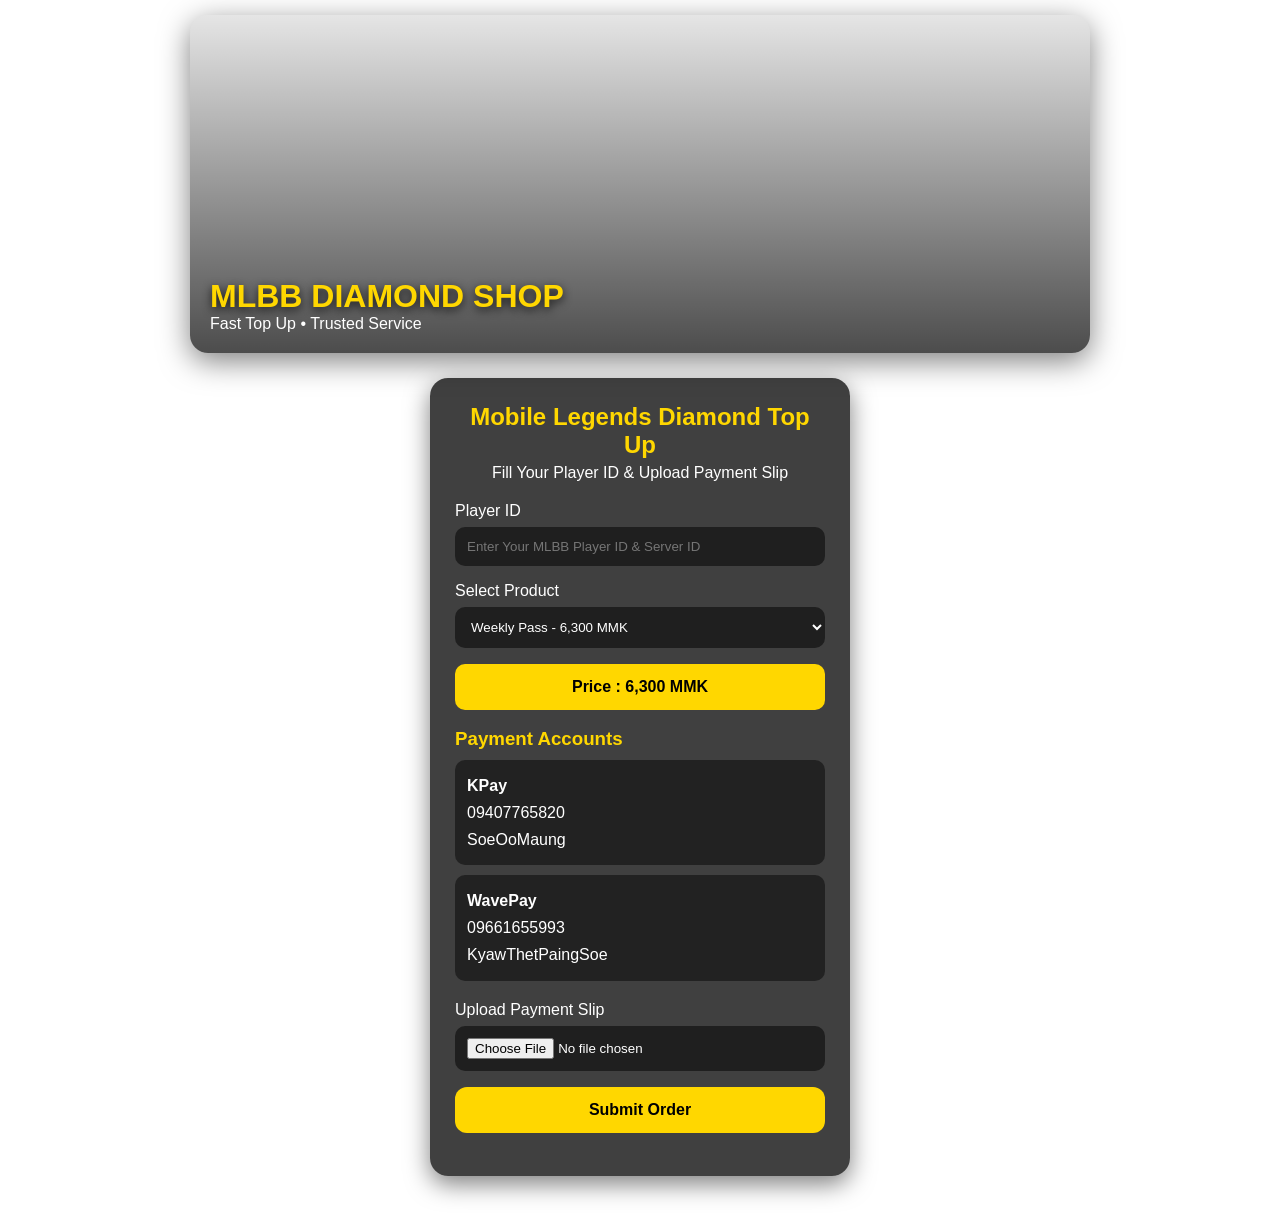
==== index.html @ 8d917c6e "Modify player ID input and update order submission Updated player ID input placeholder and removed s" ====
<!doctype html>
<html lang="my">
<head>
  <meta charset="utf-8" />
  <meta name="viewport" content="width=device-width,initial-scale=1" />

  <title>MLBB Diamond Shop</title>

  <link rel="stylesheet" href="style.css">
</head>

<body>

  <div class="video-banner">

    <video autoplay muted loop playsinline>
      <source src="img/banner.mp4" type="video/mp4">
    </video>

    <div class="overlay"></div>

    <div class="overlay-text">
      <h1>MLBB DIAMOND SHOP</h1>
      <p>Fast Top Up • Trusted Service</p>
    </div>

  </div>

  <div class="container">

    <div class="title-box">
      <h2>Mobile Legends Diamond Top Up</h2>
      <p>Fill Your Player ID & Upload Payment Slip</p>
    </div>

    <form id="orderForm">

      <label>
        Player ID
        <input
          id="playerId"
          name="playerId"
          placeholder="Enter Your MLBB Player ID & Server ID"
          required>
      </label>
      
      <label>
        Select Product

        <select id="amountUc" name="amountUc">

          <option value="weeklypass">
            Weekly Pass - 6,300 MMK
          </option>

          <option value="eliteweekly">
            Elite Weekly Pass - 3,300 MMK
          </option>

          <option value="epicmonthly">
            Epic Monthly Pass - 16,600 MMK
          </option>

          <option value="50">
            50+50 Diamonds - 3,250 MMK
          </option>

          <option value="150">
            150+150 Diamonds - 9,700 MMK
          </option>

          <option value="250">
            250+250 Diamonds - 15,600 MMK
          </option>

          <option value="500">
            500+500 Diamonds - 32,000 MMK
          </option>

          <!-- NORMAL DIAMOND -->

          <option value="86">86 Diamonds</option>
          <option value="172">172 Diamonds</option>
          <option value="257">257 Diamonds</option>
          <option value="344">344 Diamonds</option>
          <option value="429">429 Diamonds</option>
          <option value="514">514 Diamonds</option>
          <option value="706">706 Diamonds</option>
          <option value="878">878 Diamonds</option>
          <option value="963">963 Diamonds</option>
        </select>
      </label>

      <div class="price-box">
        Price :
        <span id="priceK"></span>
      </div>

      <div class="pay-box">

        <h3>Payment Accounts</h3>

        <div class="pay-item">
          <strong>KPay</strong><br>
          09407765820<br>
          SoeOoMaung
        </div>

        <div class="pay-item">
          <strong>WavePay</strong><br>
          09661655993<br>
          KyawThetPaingSoe
        </div>

      </div>

      <label>
        Upload Payment Slip

        <input
          type="file"
          id="slip"
          name="slip"
          accept="image/*"
          required>
      </label>

      <button type="submit">
        Submit Order
      </button>
    </form>

    <div id="msg"></div>

  </div>

<script>

const rates = {

  weeklypass: 6300,
  eliteweekly: 3300,
  epicmonthly: 16600,

  "50": 3250,
  "150": 9700,
  "250": 15600,
  "500": 32000,

  // NORMAL DIAMOND
    86: 3500,
    172: 7000,
    257: 10500,
    344: 14000,
    429: 17500,
    514: 21000,
    706: 28500,
    878: 35000,
    963: 38500

};

const sel = document.getElementById('amountUc');
const priceEl = document.getElementById('priceK');

function updatePrice() {

  priceEl.textContent =
  rates[sel.value].toLocaleString() + ' MMK';

}

sel.addEventListener('change', updatePrice);

updatePrice();

// SUBMIT
    document.getElementById('orderForm')
    .addEventListener('submit', async (e)=>{

      e.preventDefault();

      const playerId =
        document.getElementById('playerId')
        .value.trim();

      const serverId =
        document.getElementById('serverId')
        .value.trim();

      const amountUc =
        document.getElementById('amountUc')
        .value;

      const slip =
        document.getElementById('slip')
        .files[0];

      if(!playerId || !slip) {
        return alert('Please fill all fields');
      }

      const amountK = rates[amountUc] || 0;

      const fd = new FormData();

      fd.append('playerId', playerId);
      fd.append('serverId', serverId);
      fd.append('amountUc', amountUc);
      fd.append('amountK', amountK);
      fd.append('slip', slip);

      document.getElementById('msg')
      .textContent = 'Uploading...';

      try {

        const resp = await fetch(
          'https://gsd-drx9.onrender.com/order',
          {
            method: 'POST',
            body: fd
          }
        );

        const data = await resp.json();

        if(data.ok){

          document.getElementById('msg')
          .innerHTML =
          '✅ Order Submitted<br>Order ID : ' +
          data.order.id;

          document.getElementById('orderForm')
          .reset();

          updatePrice();

        } else {

          document.getElementById('msg')
          .textContent =
          'Error : ' +
          (data.error || 'unknown');

        }

      } catch(err){

        document.getElementById('msg')
        .textContent =
        'Upload Failed : ' + err.message;

      }

    });

</script>

</body>
</html>
---- style.css ----
*{
  margin:0;
  padding:0;
  box-sizing:border-box;
  font-family:Arial,sans-serif;
}

body{

  background-image:
  url('https://wallpapercave.com/wp/wp5128415.jpg');

  background-size:cover;
  background-position:center;
  background-repeat:no-repeat;
  background-attachment:fixed;

  min-height:100vh;

  color:white;

  padding:15px;
}

.video-banner{

  position:relative;

  width:100%;
  max-width:900px;

  aspect-ratio:16/6;

  overflow:hidden;

  border-radius:18px;

  margin:auto;

  box-shadow:
  0 8px 30px rgba(0,0,0,.5);
}

.video-banner video{

  width:100%;
  height:100%;

  object-fit:cover;
}

.overlay{

  position:absolute;
  inset:0;

  background:
  linear-gradient(
  to top,
  rgba(0,0,0,.7),
  rgba(0,0,0,.1)
  );
}

.overlay-text{

  position:absolute;

  left:20px;
  bottom:20px;
}

.overlay-text h1{

  color:#FFD700;

  font-size:2rem;

  text-shadow:
  0 3px 10px rgba(0,0,0,.8);
}

.container{

  width:100%;
  max-width:420px;

  margin:25px auto;

  background:
  rgba(0,0,0,.75);

  padding:25px;

  border-radius:18px;

  box-shadow:
  0 8px 25px rgba(0,0,0,.5);
}

.title-box{

  text-align:center;

  margin-bottom:20px;
}

.title-box h2{

  color:#FFD700;

  margin-bottom:5px;
}

label{

  display:block;

  margin-bottom:16px;
}

input,
select{

  width:100%;

  padding:12px;

  border:none;

  border-radius:10px;

  margin-top:7px;

  background:#1f1f1f;

  color:white;
}

.price-box{

  background:#FFD700;

  color:black;

  padding:14px;

  border-radius:10px;

  text-align:center;

  font-weight:bold;

  margin-bottom:18px;
}

.pay-box{

  margin-bottom:20px;
}

.pay-box h3{

  margin-bottom:10px;

  color:#FFD700;
}

.pay-item{

  background:#222;

  padding:12px;

  border-radius:10px;

  margin-bottom:10px;

  line-height:1.7;
}

button{

  width:100%;

  padding:14px;

  border:none;

  border-radius:12px;

  background:#FFD700;

  color:black;

  font-size:1rem;

  font-weight:bold;

  cursor:pointer;
}

button:hover{

  background:#ffea61;
}

#msg{

  margin-top:18px;

  text-align:center;

  font-weight:bold;

  color:#00ff90;
}
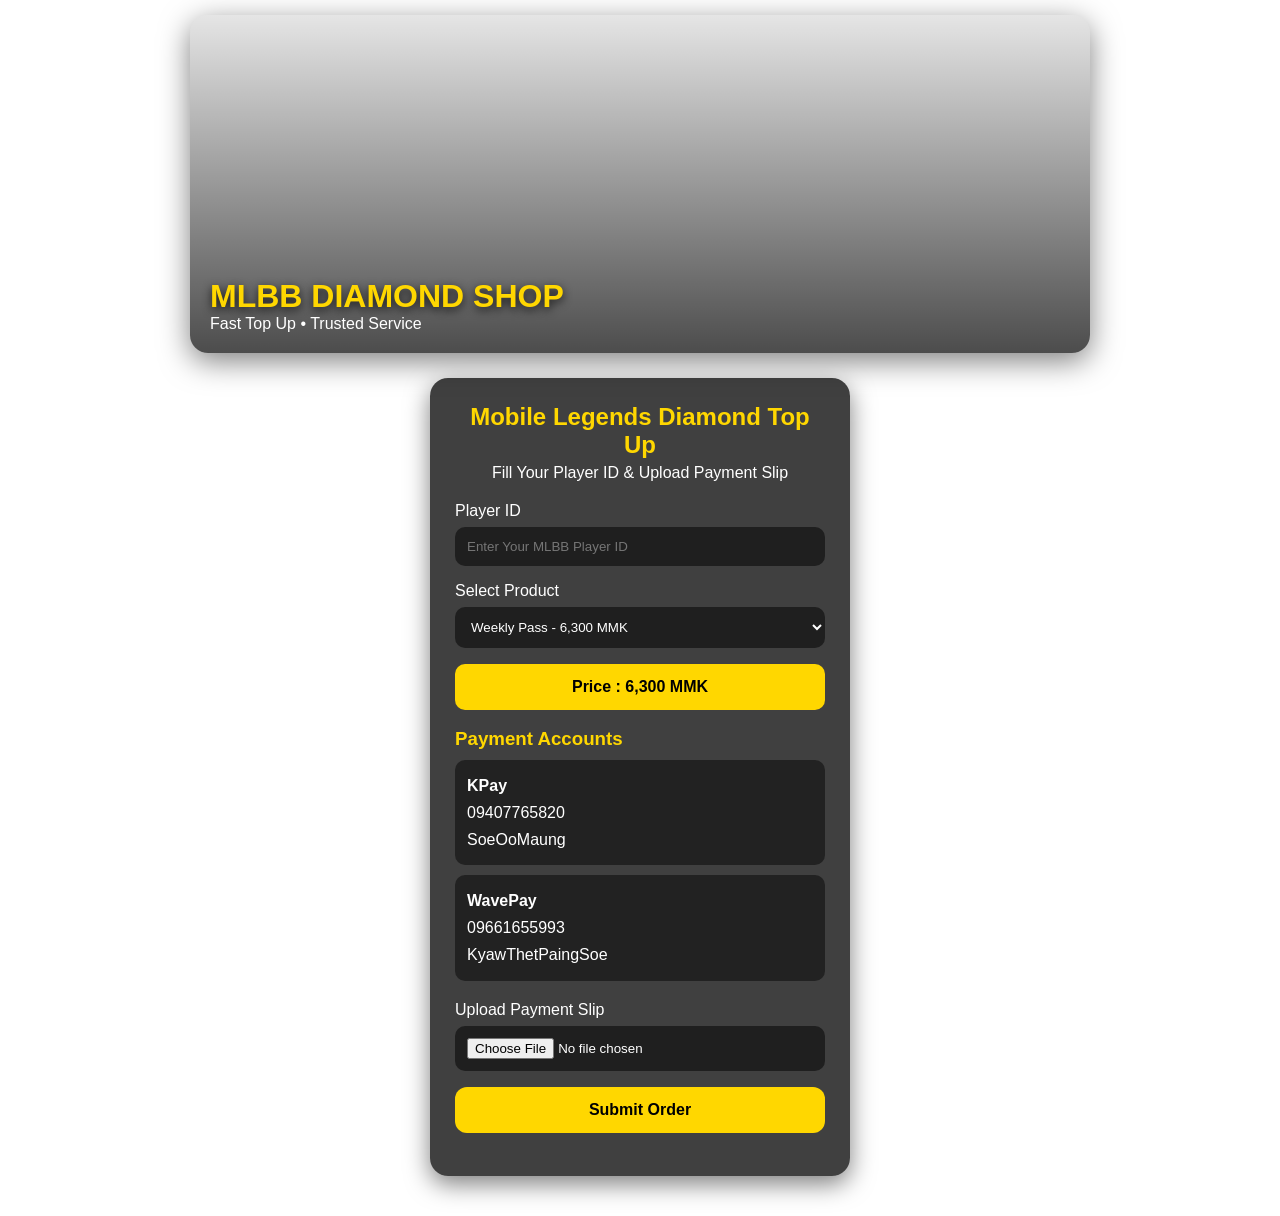
==== commit 5dfb0625: "Update placeholder text for player ID input" ====
--- a/index.html
+++ b/index.html
@@ -40,7 +40,7 @@
         <input
           id="playerId"
           name="playerId"
-          placeholder="Enter Your MLBB Player ID & Server ID"
+          placeholder="Enter Your MLBB Player ID"
           required>
       </label>
       
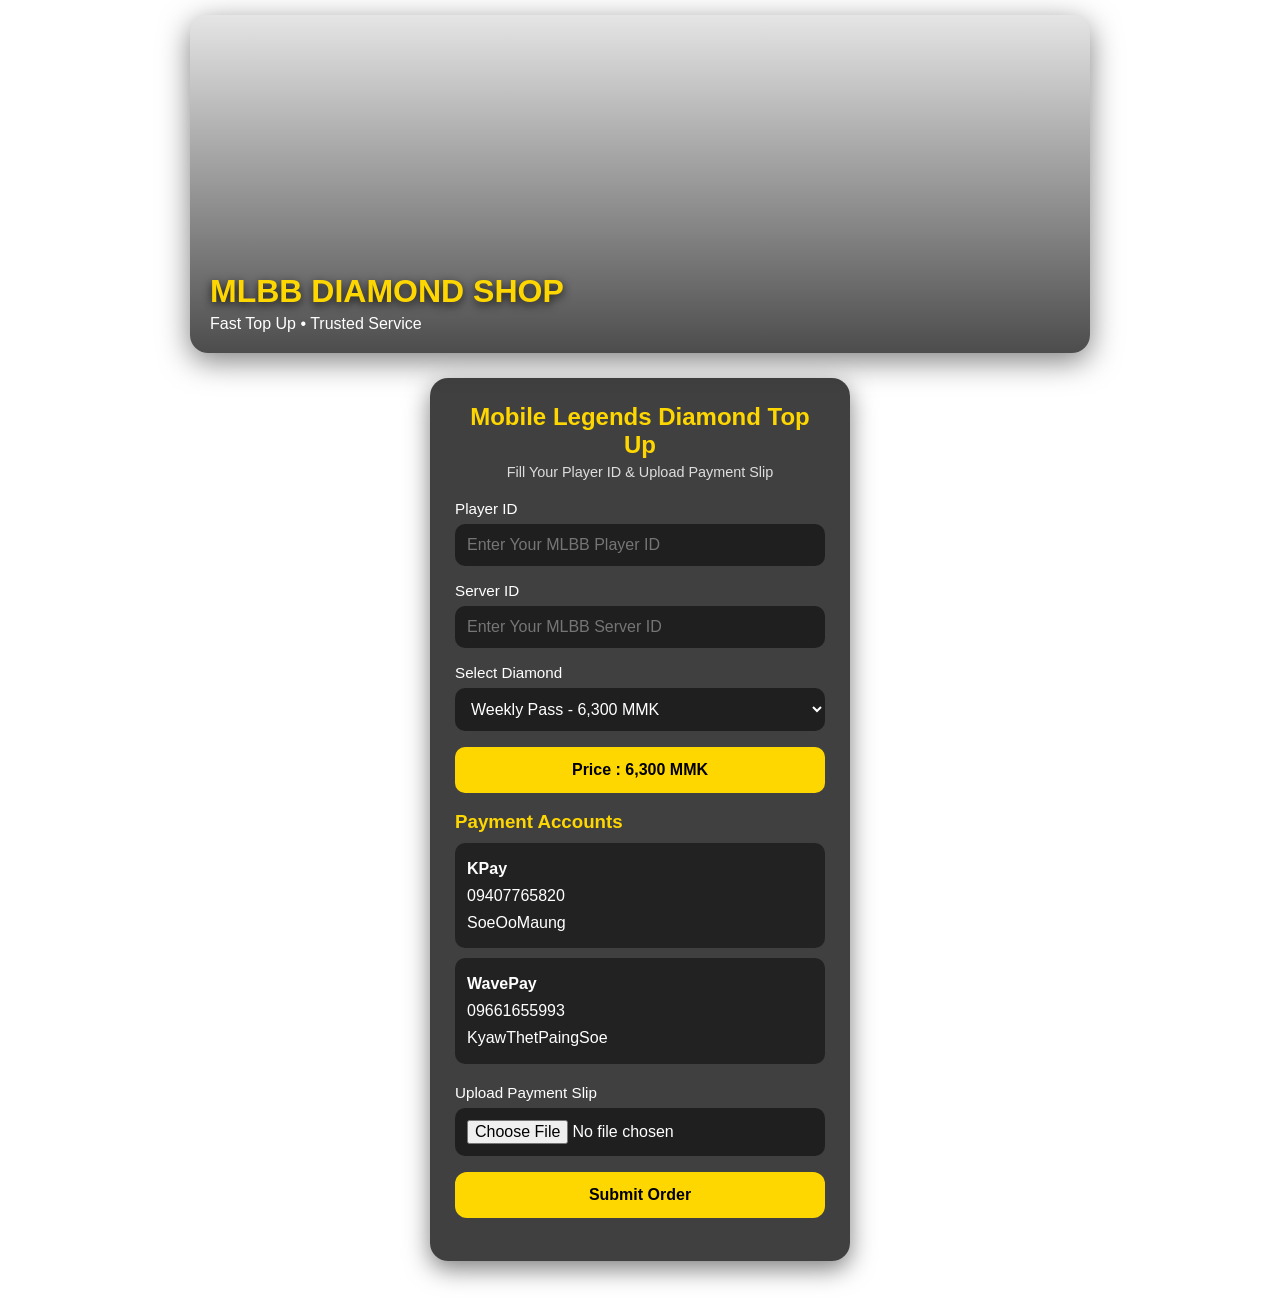
==== commit 147de1cf: "Update HTML structure and styles for diamond shop" ====
--- a/index.html
+++ b/index.html
@@ -3,16 +3,14 @@
 <head>
   <meta charset="utf-8" />
   <meta name="viewport" content="width=device-width,initial-scale=1" />
-
   <title>MLBB Diamond Shop</title>
-
-  <link rel="stylesheet" href="style.css">
+  <link rel="stylesheet" href="styles.css">
 </head>
 
 <body>
 
+  <!-- VIDEO BANNER -->
   <div class="video-banner">
-
     <video autoplay muted loop playsinline>
       <source src="img/banner.mp4" type="video/mp4">
     </video>
@@ -23,9 +21,9 @@
       <h1>MLBB DIAMOND SHOP</h1>
       <p>Fast Top Up • Trusted Service</p>
     </div>
-
   </div>
 
+  <!-- MAIN BOX -->
   <div class="container">
 
     <div class="title-box">
@@ -43,41 +41,51 @@
           placeholder="Enter Your MLBB Player ID"
           required>
       </label>
-      
+
       <label>
-        Select Product
-
+        Server ID
+        <input
+          id="serverId"
+          name="serverId"
+          placeholder="Enter Your MLBB Server ID"
+          required>
+      </label>
+
+      <label>
+        Select Diamond
         <select id="amountUc" name="amountUc">
 
-          <option value="weeklypass">
+            <!-- WEEKLY PASS -->
+            <option value="weeklypass">
             Weekly Pass - 6,300 MMK
-          </option>
-
-          <option value="eliteweekly">
-            Elite Weekly Pass - 3,300 MMK
-          </option>
-
-          <option value="epicmonthly">
-            Epic Monthly Pass - 16,600 MMK
-          </option>
-
-          <option value="50">
-            50+50 Diamonds - 3,250 MMK
-          </option>
-
-          <option value="150">
-            150+150 Diamonds - 9,700 MMK
-          </option>
-
-          <option value="250">
-            250+250 Diamonds - 15,600 MMK
-          </option>
-
-          <option value="500">
-            500+500 Diamonds - 32,000 MMK
-          </option>
-
-          <!-- NORMAL DIAMOND -->
+            </option>
+
+            <option value="eliteweekly">
+                Elite Weekly Pass - 3,300 MMK
+            </option>
+
+            <option value="epicmonthly">
+                Epic Monthly Pass - 16,600 MMK
+            </option>
+
+            <!-- DOUBLE DIAMOND -->
+            <option value="50">
+                50 + 50 Diamonds - 3,250 MMK
+            </option>
+
+            <option value="150">
+                150 + 150 Diamonds - 9,700 MMK
+            </option>
+
+            <option value="250">
+                250 + 250 Diamonds - 15,600 MMK
+            </option>
+
+            <option value="500">
+                500 + 500 Diamonds - 32,000 MMK
+            </option>
+
+        <!-- NORMAL DIAMOND -->
 
           <option value="86">86 Diamonds</option>
           <option value="172">172 Diamonds</option>
@@ -88,6 +96,7 @@
           <option value="706">706 Diamonds</option>
           <option value="878">878 Diamonds</option>
           <option value="963">963 Diamonds</option>
+
         </select>
       </label>
 
@@ -96,8 +105,8 @@
         <span id="priceK"></span>
       </div>
 
+      <!-- PAYMENT -->
       <div class="pay-box">
-
         <h3>Payment Accounts</h3>
 
         <div class="pay-item">
@@ -111,12 +120,11 @@
           09661655993<br>
           KyawThetPaingSoe
         </div>
-
       </div>
 
+      <!-- SLIP -->
       <label>
         Upload Payment Slip
-
         <input
           type="file"
           id="slip"
@@ -128,26 +136,32 @@
       <button type="submit">
         Submit Order
       </button>
+
     </form>
 
     <div id="msg"></div>
 
   </div>
 
-<script>
-
-const rates = {
-
-  weeklypass: 6300,
-  eliteweekly: 3300,
-  epicmonthly: 16600,
-
-  "50": 3250,
-  "150": 9700,
-  "250": 15600,
-  "500": 32000,
-
-  // NORMAL DIAMOND
+  <!-- JAVASCRIPT -->
+  <script>
+
+    // PRICE LIST
+    // PRICE LIST
+    const rates = {
+
+    // WEEKLY & MONTHLY PASS
+    weeklypass: 6300,
+    eliteweekly: 3300,
+    epicmonthly: 16600,
+
+    // DOUBLE DIAMOND
+    "50": 3250,
+    "150": 9700,
+    "250": 15600,
+    "500": 32000,
+
+    // NORMAL DIAMOND
     86: 3500,
     172: 7000,
     257: 10500,
@@ -158,23 +172,21 @@
     878: 35000,
     963: 38500
 
-};
-
-const sel = document.getElementById('amountUc');
-const priceEl = document.getElementById('priceK');
-
-function updatePrice() {
-
-  priceEl.textContent =
-  rates[sel.value].toLocaleString() + ' MMK';
-
-}
-
-sel.addEventListener('change', updatePrice);
-
-updatePrice();
-
-// SUBMIT
+    };
+
+    const sel = document.getElementById('amountUc');
+    const priceEl = document.getElementById('priceK');
+
+    function updatePrice() {
+      priceEl.textContent =
+        rates[sel.value].toLocaleString() + ' MMK';
+    }
+
+    sel.addEventListener('change', updatePrice);
+
+    updatePrice();
+
+    // SUBMIT
     document.getElementById('orderForm')
     .addEventListener('submit', async (e)=>{
 
@@ -205,7 +217,6 @@
       const fd = new FormData();
 
       fd.append('playerId', playerId);
-      fd.append('serverId', serverId);
       fd.append('amountUc', amountUc);
       fd.append('amountK', amountK);
       fd.append('slip', slip);
@@ -256,7 +267,272 @@
 
     });
 
-</script>
+  </script>
+
+  <!-- CSS -->
+  <style>
+
+    *{
+      margin:0;
+      padding:0;
+      box-sizing:border-box;
+      font-family:Arial, sans-serif;
+    }
+
+    body{
+
+      background-image:
+      url('https://wallpapercave.com/wp/wp5128415.jpg');
+
+      background-size:cover;
+      background-position:center;
+      background-repeat:no-repeat;
+      background-attachment:fixed;
+
+      min-height:100vh;
+      color:white;
+      padding:15px;
+    }
+
+    /* VIDEO */
+    .video-banner{
+
+      position:relative;
+      width:100%;
+      max-width:900px;
+
+      aspect-ratio:16/6;
+
+      overflow:hidden;
+      border-radius:18px;
+
+      margin:auto;
+
+      box-shadow:
+      0 8px 30px rgba(0,0,0,.5);
+
+    }
+
+    .video-banner video{
+      width:100%;
+      height:100%;
+      object-fit:cover;
+    }
+
+    .overlay{
+
+      position:absolute;
+      inset:0;
+
+      background:
+      linear-gradient(
+      to top,
+      rgba(0,0,0,.7),
+      rgba(0,0,0,.1)
+      );
+
+    }
+
+    .overlay-text{
+
+      position:absolute;
+      left:20px;
+      bottom:20px;
+
+      z-index:2;
+
+    }
+
+    .overlay-text h1{
+
+      color:#FFD700;
+      font-size:2rem;
+
+      text-shadow:
+      0 3px 10px rgba(0,0,0,.8);
+
+    }
+
+    .overlay-text p{
+      margin-top:5px;
+      font-size:1rem;
+    }
+
+    /* MAIN */
+    .container{
+
+      width:100%;
+      max-width:420px;
+
+      margin:25px auto;
+
+      background:
+      rgba(0,0,0,.75);
+
+      backdrop-filter:blur(6px);
+
+      padding:25px;
+
+      border-radius:18px;
+
+      box-shadow:
+      0 8px 25px rgba(0,0,0,.5);
+
+    }
+
+    .title-box{
+      text-align:center;
+      margin-bottom:20px;
+    }
+
+    .title-box h2{
+      color:#FFD700;
+      margin-bottom:5px;
+    }
+
+    .title-box p{
+      color:#ddd;
+      font-size:.9rem;
+    }
+
+    label{
+
+      display:block;
+      margin-bottom:16px;
+
+      font-size:.95rem;
+
+    }
+
+    input,
+    select{
+
+      width:100%;
+      padding:12px;
+
+      border:none;
+      border-radius:10px;
+
+      margin-top:7px;
+
+      background:#1f1f1f;
+      color:white;
+
+      font-size:1rem;
+
+      outline:none;
+    }
+
+    input:focus,
+    select:focus{
+
+      border:2px solid #FFD700;
+
+    }
+
+    /* PRICE */
+    .price-box{
+
+      background:#FFD700;
+      color:black;
+
+      padding:14px;
+
+      border-radius:10px;
+
+      text-align:center;
+
+      font-weight:bold;
+
+      margin-bottom:18px;
+    }
+
+    /* PAYMENT */
+    .pay-box{
+
+      margin-bottom:20px;
+
+    }
+
+    .pay-box h3{
+
+      margin-bottom:10px;
+      color:#FFD700;
+
+    }
+
+    .pay-item{
+
+      background:#222;
+
+      padding:12px;
+
+      border-radius:10px;
+
+      margin-bottom:10px;
+
+      line-height:1.7;
+    }
+
+    /* BUTTON */
+    button{
+
+      width:100%;
+      padding:14px;
+
+      border:none;
+      border-radius:12px;
+
+      background:#FFD700;
+      color:black;
+
+      font-size:1rem;
+      font-weight:bold;
+
+      cursor:pointer;
+
+      transition:.3s;
+    }
+
+    button:hover{
+
+      transform:translateY(-2px);
+
+      background:#ffea61;
+
+    }
+
+    /* MESSAGE */
+    #msg{
+
+      margin-top:18px;
+      text-align:center;
+
+      font-weight:bold;
+
+      color:#00ff90;
+
+      line-height:1.7;
+    }
+
+    /* MOBILE */
+    @media(max-width:600px){
+
+      .overlay-text h1{
+        font-size:1.3rem;
+      }
+
+      .overlay-text p{
+        font-size:.8rem;
+      }
+
+      .container{
+        padding:18px;
+      }
+
+    }
+
+  </style>
 
 </body>
 </html>
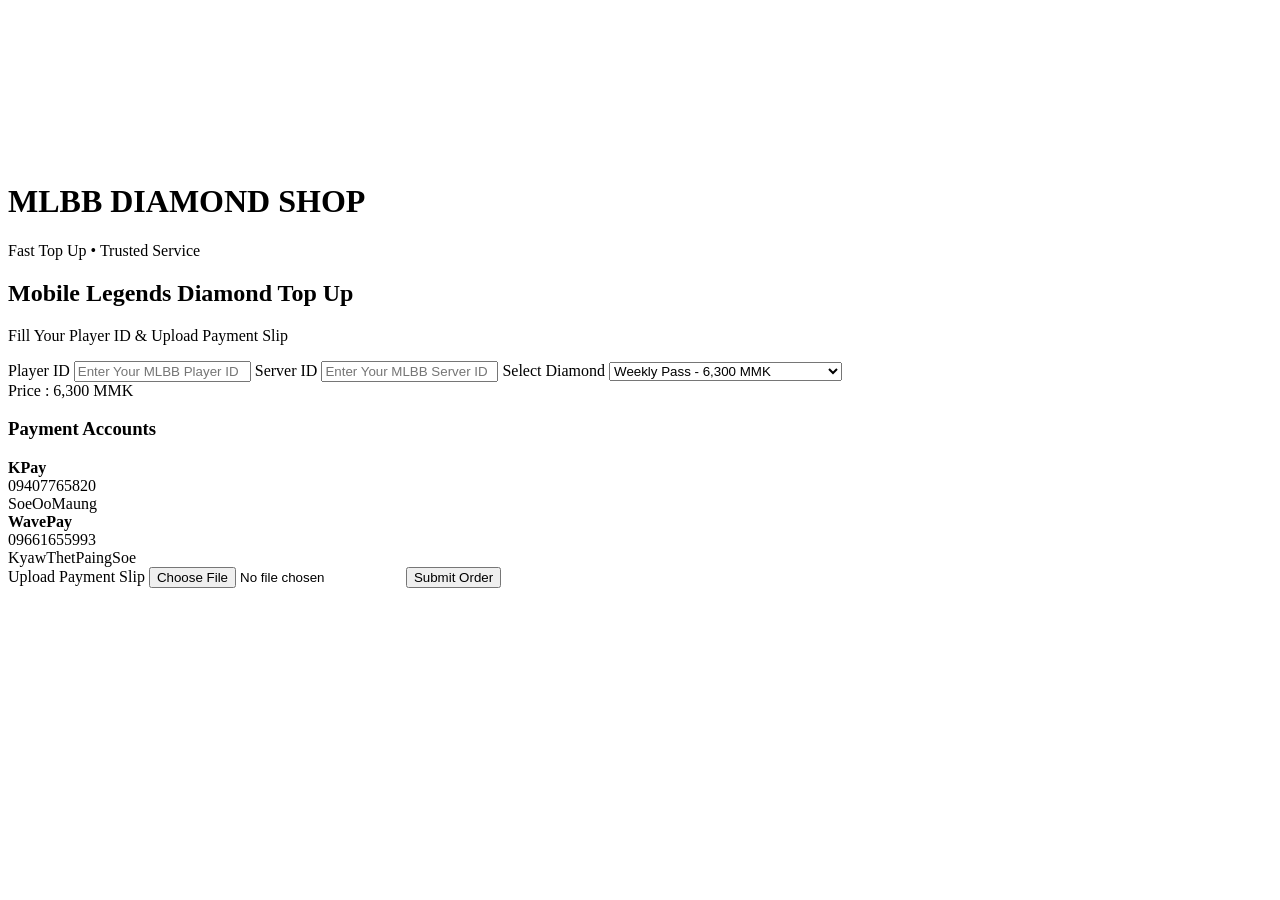
==== commit 79ba7f84: "Add serverId validation and update FormData Added serverId validation and included it in FormData." ====
--- a/index.html
+++ b/index.html
@@ -208,7 +208,7 @@
         document.getElementById('slip')
         .files[0];
 
-      if(!playerId || !slip) {
+      if(!playerId || !serverId || !slip) {
         return alert('Please fill all fields');
       }
 
@@ -217,6 +217,7 @@
       const fd = new FormData();
 
       fd.append('playerId', playerId);
+      fd.append('serverId', serverId);
       fd.append('amountUc', amountUc);
       fd.append('amountK', amountK);
       fd.append('slip', slip);
@@ -269,270 +270,5 @@
 
   </script>
 
-  <!-- CSS -->
-  <style>
-
-    *{
-      margin:0;
-      padding:0;
-      box-sizing:border-box;
-      font-family:Arial, sans-serif;
-    }
-
-    body{
-
-      background-image:
-      url('https://wallpapercave.com/wp/wp5128415.jpg');
-
-      background-size:cover;
-      background-position:center;
-      background-repeat:no-repeat;
-      background-attachment:fixed;
-
-      min-height:100vh;
-      color:white;
-      padding:15px;
-    }
-
-    /* VIDEO */
-    .video-banner{
-
-      position:relative;
-      width:100%;
-      max-width:900px;
-
-      aspect-ratio:16/6;
-
-      overflow:hidden;
-      border-radius:18px;
-
-      margin:auto;
-
-      box-shadow:
-      0 8px 30px rgba(0,0,0,.5);
-
-    }
-
-    .video-banner video{
-      width:100%;
-      height:100%;
-      object-fit:cover;
-    }
-
-    .overlay{
-
-      position:absolute;
-      inset:0;
-
-      background:
-      linear-gradient(
-      to top,
-      rgba(0,0,0,.7),
-      rgba(0,0,0,.1)
-      );
-
-    }
-
-    .overlay-text{
-
-      position:absolute;
-      left:20px;
-      bottom:20px;
-
-      z-index:2;
-
-    }
-
-    .overlay-text h1{
-
-      color:#FFD700;
-      font-size:2rem;
-
-      text-shadow:
-      0 3px 10px rgba(0,0,0,.8);
-
-    }
-
-    .overlay-text p{
-      margin-top:5px;
-      font-size:1rem;
-    }
-
-    /* MAIN */
-    .container{
-
-      width:100%;
-      max-width:420px;
-
-      margin:25px auto;
-
-      background:
-      rgba(0,0,0,.75);
-
-      backdrop-filter:blur(6px);
-
-      padding:25px;
-
-      border-radius:18px;
-
-      box-shadow:
-      0 8px 25px rgba(0,0,0,.5);
-
-    }
-
-    .title-box{
-      text-align:center;
-      margin-bottom:20px;
-    }
-
-    .title-box h2{
-      color:#FFD700;
-      margin-bottom:5px;
-    }
-
-    .title-box p{
-      color:#ddd;
-      font-size:.9rem;
-    }
-
-    label{
-
-      display:block;
-      margin-bottom:16px;
-
-      font-size:.95rem;
-
-    }
-
-    input,
-    select{
-
-      width:100%;
-      padding:12px;
-
-      border:none;
-      border-radius:10px;
-
-      margin-top:7px;
-
-      background:#1f1f1f;
-      color:white;
-
-      font-size:1rem;
-
-      outline:none;
-    }
-
-    input:focus,
-    select:focus{
-
-      border:2px solid #FFD700;
-
-    }
-
-    /* PRICE */
-    .price-box{
-
-      background:#FFD700;
-      color:black;
-
-      padding:14px;
-
-      border-radius:10px;
-
-      text-align:center;
-
-      font-weight:bold;
-
-      margin-bottom:18px;
-    }
-
-    /* PAYMENT */
-    .pay-box{
-
-      margin-bottom:20px;
-
-    }
-
-    .pay-box h3{
-
-      margin-bottom:10px;
-      color:#FFD700;
-
-    }
-
-    .pay-item{
-
-      background:#222;
-
-      padding:12px;
-
-      border-radius:10px;
-
-      margin-bottom:10px;
-
-      line-height:1.7;
-    }
-
-    /* BUTTON */
-    button{
-
-      width:100%;
-      padding:14px;
-
-      border:none;
-      border-radius:12px;
-
-      background:#FFD700;
-      color:black;
-
-      font-size:1rem;
-      font-weight:bold;
-
-      cursor:pointer;
-
-      transition:.3s;
-    }
-
-    button:hover{
-
-      transform:translateY(-2px);
-
-      background:#ffea61;
-
-    }
-
-    /* MESSAGE */
-    #msg{
-
-      margin-top:18px;
-      text-align:center;
-
-      font-weight:bold;
-
-      color:#00ff90;
-
-      line-height:1.7;
-    }
-
-    /* MOBILE */
-    @media(max-width:600px){
-
-      .overlay-text h1{
-        font-size:1.3rem;
-      }
-
-      .overlay-text p{
-        font-size:.8rem;
-      }
-
-      .container{
-        padding:18px;
-      }
-
-    }
-
-  </style>
-
 </body>
 </html>
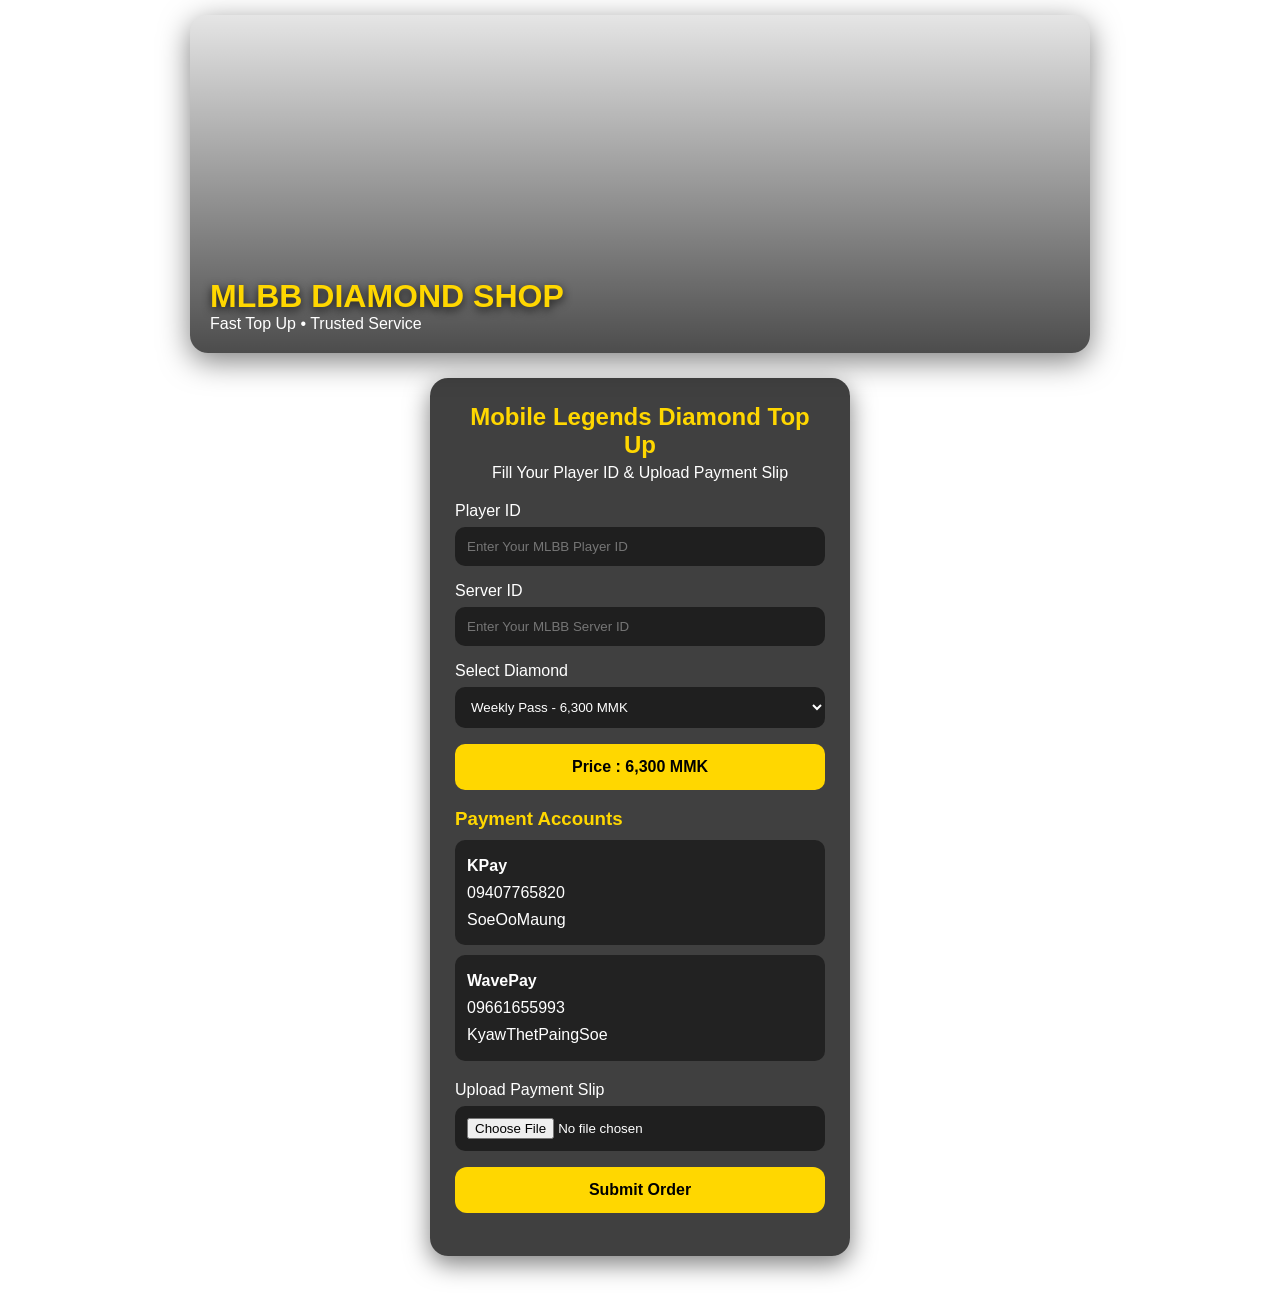
==== commit b204702b: "Change stylesheet link from styles.css to style.css" ====
--- a/index.html
+++ b/index.html
@@ -4,7 +4,7 @@
   <meta charset="utf-8" />
   <meta name="viewport" content="width=device-width,initial-scale=1" />
   <title>MLBB Diamond Shop</title>
-  <link rel="stylesheet" href="styles.css">
+  <link rel="stylesheet" href="style.css">
 </head>
 
 <body>
@@ -188,85 +188,98 @@
 
     // SUBMIT
     document.getElementById('orderForm')
-    .addEventListener('submit', async (e)=>{
-
-      e.preventDefault();
-
-      const playerId =
-        document.getElementById('playerId')
-        .value.trim();
-
-      const serverId =
-        document.getElementById('serverId')
-        .value.trim();
-
-      const amountUc =
-        document.getElementById('amountUc')
-        .value;
-
-      const slip =
-        document.getElementById('slip')
-        .files[0];
-
-      if(!playerId || !serverId || !slip) {
-        return alert('Please fill all fields');
+.addEventListener('submit', async (e)=>{
+
+  e.preventDefault();
+
+  const playerId =
+    document.getElementById('playerId').value.trim();
+
+  const serverId =
+    document.getElementById('serverId').value.trim();
+
+  const amountUc =
+    document.getElementById('amountUc').value;
+
+  const slip =
+    document.getElementById('slip').files[0];
+
+  if(!playerId || !serverId || !slip){
+
+    return alert('Fill all fields');
+
+  }
+
+  document.getElementById('msg')
+  .textContent = 'Uploading...';
+
+  // YOUR BOT INFO
+  const BOT_TOKEN =
+  '8439468855:AAFN4mpcKwMdEMNnl7tcTZSUcA2TWb9Ojm8';
+
+  const CHAT_ID =
+  '7231383503';
+
+  const caption = `
+🛒 NEW MLBB ORDER
+
+👤 Player ID : ${playerId}
+
+🆔 Server ID : ${serverId}
+
+💎 Product : ${amountUc}
+
+💰 Price : ${rates[amountUc]} MMK
+`;
+
+  try {
+
+    const tgData = new FormData();
+
+    tgData.append('chat_id', CHAT_ID);
+
+    tgData.append('photo', slip);
+
+    tgData.append('caption', caption);
+
+    const response = await fetch(
+      `https://api.telegram.org/bot${BOT_TOKEN}/sendPhoto`,
+      {
+        method:'POST',
+        body:tgData
       }
-
-      const amountK = rates[amountUc] || 0;
-
-      const fd = new FormData();
-
-      fd.append('playerId', playerId);
-      fd.append('serverId', serverId);
-      fd.append('amountUc', amountUc);
-      fd.append('amountK', amountK);
-      fd.append('slip', slip);
+    );
+
+    const data = await response.json();
+
+    if(data.ok){
 
       document.getElementById('msg')
-      .textContent = 'Uploading...';
-
-      try {
-
-        const resp = await fetch(
-          'https://gsd-drx9.onrender.com/order',
-          {
-            method: 'POST',
-            body: fd
-          }
-        );
-
-        const data = await resp.json();
-
-        if(data.ok){
-
-          document.getElementById('msg')
-          .innerHTML =
-          '✅ Order Submitted<br>Order ID : ' +
-          data.order.id;
-
-          document.getElementById('orderForm')
-          .reset();
-
-          updatePrice();
-
-        } else {
-
-          document.getElementById('msg')
-          .textContent =
-          'Error : ' +
-          (data.error || 'unknown');
-
-        }
-
-      } catch(err){
-
-        document.getElementById('msg')
-        .textContent =
-        'Upload Failed : ' + err.message;
-
-      }
-
-    });
+      .innerHTML =
+      '✅ Order Submitted';
+
+      document.getElementById('orderForm')
+      .reset();
+
+      updatePrice();
+
+    } else {
+
+      document.getElementById('msg')
+      .textContent =
+      'Telegram Error';
+
+    }
+
+  } catch(err){
+
+    document.getElementById('msg')
+    .textContent =
+    err.message;
+
+  }
+
+});
 
   </script>
 
--- a/style.css
+++ b/style.css
@@ -0,0 +1,217 @@
+*{
+  margin:0;
+  padding:0;
+  box-sizing:border-box;
+  font-family:Arial,sans-serif;
+}
+
+body{
+
+  background-image:
+  url('https://wallpapercave.com/wp/wp5128415.jpg');
+
+  background-size:cover;
+  background-position:center;
+  background-repeat:no-repeat;
+  background-attachment:fixed;
+
+  min-height:100vh;
+
+  color:white;
+
+  padding:15px;
+}
+
+.video-banner{
+
+  position:relative;
+
+  width:100%;
+  max-width:900px;
+
+  aspect-ratio:16/6;
+
+  overflow:hidden;
+
+  border-radius:18px;
+
+  margin:auto;
+
+  box-shadow:
+  0 8px 30px rgba(0,0,0,.5);
+}
+
+.video-banner video{
+
+  width:100%;
+  height:100%;
+
+  object-fit:cover;
+}
+
+.overlay{
+
+  position:absolute;
+  inset:0;
+
+  background:
+  linear-gradient(
+  to top,
+  rgba(0,0,0,.7),
+  rgba(0,0,0,.1)
+  );
+}
+
+.overlay-text{
+
+  position:absolute;
+
+  left:20px;
+  bottom:20px;
+}
+
+.overlay-text h1{
+
+  color:#FFD700;
+
+  font-size:2rem;
+
+  text-shadow:
+  0 3px 10px rgba(0,0,0,.8);
+}
+
+.container{
+
+  width:100%;
+  max-width:420px;
+
+  margin:25px auto;
+
+  background:
+  rgba(0,0,0,.75);
+
+  padding:25px;
+
+  border-radius:18px;
+
+  box-shadow:
+  0 8px 25px rgba(0,0,0,.5);
+}
+
+.title-box{
+
+  text-align:center;
+
+  margin-bottom:20px;
+}
+
+.title-box h2{
+
+  color:#FFD700;
+
+  margin-bottom:5px;
+}
+
+label{
+
+  display:block;
+
+  margin-bottom:16px;
+}
+
+input,
+select{
+
+  width:100%;
+
+  padding:12px;
+
+  border:none;
+
+  border-radius:10px;
+
+  margin-top:7px;
+
+  background:#1f1f1f;
+
+  color:white;
+}
+
+.price-box{
+
+  background:#FFD700;
+
+  color:black;
+
+  padding:14px;
+
+  border-radius:10px;
+
+  text-align:center;
+
+  font-weight:bold;
+
+  margin-bottom:18px;
+}
+
+.pay-box{
+
+  margin-bottom:20px;
+}
+
+.pay-box h3{
+
+  margin-bottom:10px;
+
+  color:#FFD700;
+}
+
+.pay-item{
+
+  background:#222;
+
+  padding:12px;
+
+  border-radius:10px;
+
+  margin-bottom:10px;
+
+  line-height:1.7;
+}
+
+button{
+
+  width:100%;
+
+  padding:14px;
+
+  border:none;
+
+  border-radius:12px;
+
+  background:#FFD700;
+
+  color:black;
+
+  font-size:1rem;
+
+  font-weight:bold;
+
+  cursor:pointer;
+}
+
+button:hover{
+
+  background:#ffea61;
+}
+
+#msg{
+
+  margin-top:18px;
+
+  text-align:center;
+
+  font-weight:bold;
+
+  color:#00ff90;
+}
